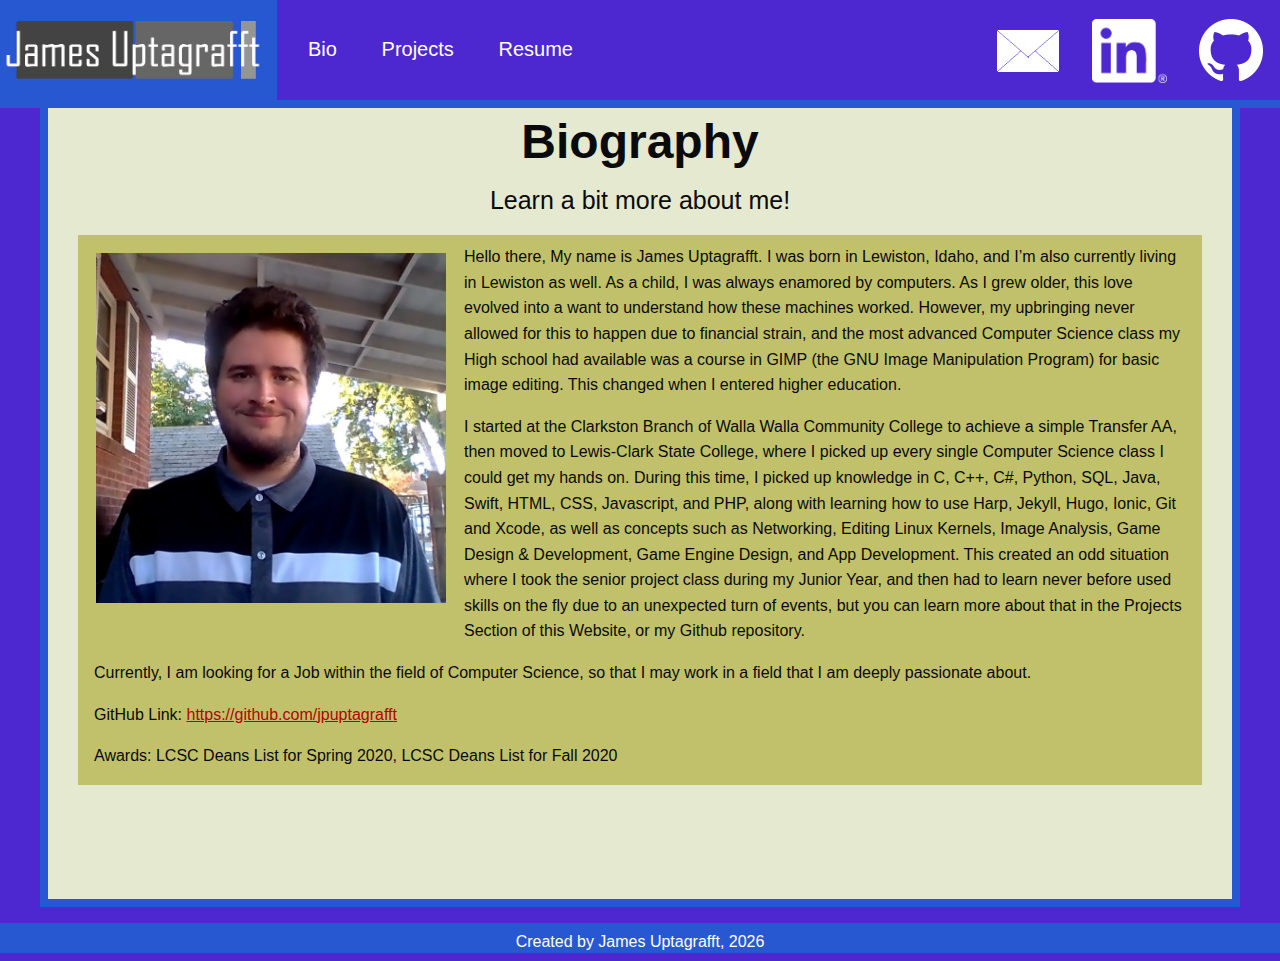
==== bio.html @ 361383fe "Update" ====
<!doctype html>
<html class="no-js" lang="en" dir="ltr">
  <head>
    <meta charset="utf-8">
    <meta http-equiv="x-ua-compatible" content="ie=edge">
    <meta name="viewport" content="width=device-width, initial-scale=1.0">
    <title>James Uptagrafft's Biography</title>
    <link rel="stylesheet" href="css/foundation.css">
    <link rel="stylesheet" href="css/styles.css">
    <link rel="stylesheet" href="css/app.css">
  </head>
  <body onload="update()" onresize= "update()">
    <nav class="grid-container" id="headNav"><!--Navigation-->
        <div class="grid-x grid-padding-x" id="bottomBorder">
          <div class="small-12 large-3 cell flex-container align-justify" id="logoAndHam">
              <div class="large-2 medium-12 small-4 medium-centered large-uncollapse cell" id="NavLogo">
                <a href="index.html"><img src="assets/img/Big_Logo.png" id="logo"></a>
              </div>
              <div class="small-4 show-for-small-only float-right" id="hamNav" onrelease="hamSwitch()">
                <a id="hamMenu">&#9776;</a>
              </div>
          </div>
          <div class="large-4 medium-collapse medium-centered large-uncollapse cell" id="Nav">
          <ul class="vertical medium-horizontal menu align-left" id="menuItems">
              <li id="menuItem">
                <a href="#" id="menuFolder">Bio</a>
              </li>
              <li id="menuItem">
                <a href="projects.html" id="menuFolder">Projects</a>
              </li>
              <li id="menuItem">
                <a href="assets/Resume.pdf" id="menuFolder">Resume</a>
              </li>
          </ul>
        </div>
        <div class="large-auto small-centered medium-centered large-uncentered cell" id="Nav">
          <ul class="medium-horizontal menu align-right" id="icons">
            <li class="firstMenuItem" id="icon">
              <a href="mailto:jpuptagrafft@lcmail.lcsc.edu"><img src="assets/img/e-mail.png"></a>
            </li>
            <li class="menuItem" id="icon">
              <a href="https://www.linkedin.com/in/james-uptagrafft-489079182/"><img src="assets/img/LinkedIn-Logos/LI-In-Bug.png" id="linkedin"></a>
            </li>
            <li class="menuItem" id="icon">
              <a href="https://github.com/jpuptagrafft" id="lastIcon"><img src="assets/img/GitHub-Mark/PNG/GitHub-Mark-Light-64px.png"></a>
            </li>
          </ul>
        </div>
      </div>
    </nav><!--Navigation End-->
    <main class="grid-container" id="background">
      <section class="grid-container" id="titleSection">
        <div class="grid-x grid-padding-x">
            <div class="large-12 cell" id="welcome">
              <h1><b>Biography</b></h1>
              <h4>Learn a bit more about me!</h4>
            </div>
        </div>
      </section>
      <section class="grid-container" id="menuSection">
        <div class="grid-x grid-padding-x">
          <div class="large-12 cell" id= "lastBody">
            <img src="assets/img/bioPic.png" id="bioPic">
            <p id="firstP">Hello there, My name is James Uptagrafft. I was born in Lewiston, Idaho, and I’m also currently living in Lewiston as well. As a child, I was always enamored by computers. As I grew older, this love evolved into a want to understand how these machines worked. However, my upbringing never allowed for this to happen due to financial strain, and the most advanced Computer Science class my High school had available was a course in GIMP (the GNU Image Manipulation Program) for basic image editing. This changed when I entered higher education.</p>
            <p> I started at the Clarkston Branch of Walla Walla Community College to achieve a simple Transfer AA, then moved to Lewis-Clark State College, where I picked up every single Computer Science class I could get my hands on. During this time, I picked up knowledge in C, C++, C#, Python, SQL, Java, Swift, HTML, CSS, Javascript, and PHP, along with learning how to use Harp, Jekyll, Hugo, Ionic, Git and Xcode, as well as concepts such as Networking, Editing Linux Kernels, Image Analysis, Game Design & Development, Game Engine Design, and App Development. This created an odd situation where I took the senior project class during my Junior Year, and then had to learn never before used skills on the fly due to an unexpected turn of events, but you can learn more about that in the Projects Section of this Website, or my Github repository.</p>
            <p>Currently, I am looking for a Job within the field of Computer Science, so that I may work in a field that I am deeply passionate about.</p>
            <p>GitHub Link: <a href="https://github.com/jpuptagrafft">https://github.com/jpuptagrafft</a></p>
            <p>Awards: LCSC Deans List for Spring 2020, LCSC Deans List for Fall 2020</p>
          </div>
        </div>
      </section>
    </main>
      <footer id="footer">
        <h6 id="foot"></h6>
        <script>
          var year = new Date();
          document.getElementById("foot").innerHTML = "Created by James Uptagrafft, " + year.getFullYear();
        </script>
      </footer>
    <script src="js/vendor/jquery.js"></script>
    <script src="js/vendor/what-input.js"></script>
    <script src="js/vendor/foundation.js"></script>
    <script src="js/app.js"></script>
    <script src="js/functions.js">update();</script>
  </body>
</html>
---- css/styles.css ----
html{
	overflow-x: hidden;
}
body{
    background-color:#4d28d1;
    font-family: Arial, Helvetica, sans-serif;
    overflow-x: hidden;
	position: relative;
}
#background{
    background-color: #e5e9d0;
    padding-bottom: auto;
    min-height: 88.75vh;
    border: 8px solid #2858d1;
    border-top: none;
}

/*Navigation*/
#Nav{
    padding-right: 0px;
}
#headNav{
    display: inline;
    padding-left: 0px;
    padding-right: 0px;
    height: 5vh;
}
#logoAndHam{
    padding-right: 0px;
    display: flex;
    align-items: center;
}
#logoAndHam:hover{
    background-color: #2858d1;
}
#logo{
    height: auto;
    width: 292px;
    min-width: 10em;
    float: left;
    display: flex;
    align-items: center;
}
#linkedin{
    height: 64px;
    width: 75px;
}
#menuItem{
    padding: 1.75em 0em 1.75em 0em;
    background-color:#4d28d1;
    color: white;
}
#icon{
    padding-top: .5em;
    padding-bottom: .35em;
}
#menuItem:hover{
    background-color: #2858d1;
}
#icon:hover{
    background-color: #2858d1;
}
#menuFolder{
    font-size: 125%;
    color: white;
}
#firstMenuItem{
    display: flex;
    align-items: center;
    margin-right: 3%;
    background-color:#4d28d1;
}
#firstMenuItem:hover{
    background-color: #2858d1;
}
.js-dropdown-active{
    color: white;
}
#bottomBorder{
    border-bottom: 8px solid #2858d1;
}
#lastIcon{
    padding-right: 2em;
}
@media screen and (min-width: 65em){
    #logoAndHam{
        width: 292px;
    }
	#menuItem{
		margin-right: 3%;
	}
}
@media screen and (max-width: 39.9375em) {
    #menuFolder::after{
        right: -.25rem;
    }
    #firstMenuItem{
        justify-content: center;
    }
    #icons{
        display: block;
        text-align: center;
    }
    #icon{
        display:inline-block;
    }
    #logoAndHam{
        text-align: center;
        width: default;
    }
    #logo{
        float: none;
        display: block;
        margin-left: auto;
        margin-right: auto;
    }
    #NavLogo{
        width: auto;
		max-width: 75%;
        padding: .5em 0 .5em 0;
    }
    #NavLogo:hover{
        background-color: #2858d1;
    }
    #hamNav{
		width: auto;
		max-width: 25%;
    }
    #lastIcon{
        padding-right: 1rem;
    }
    #hamMenu{
        color: white;
        margin-bottom: 0;
        padding-top: 1.5rem;
		padding-bottom: 19%;
		padding-left: 2.4rem;
		padding-right: 3rem;
        font-size: 200%;
		-webkit-user-select: none;
		-ms-user-select: none; 
		user-select: none;
    }
    #hamMenu:hover{
        border: #2858d1;
    }
    #logoAndHam:hover{
        background-color: #4d28d1;
    }

}
@media screen and (max-width: 64em) and (min-width: 40em){
    #icons{
        display: block;
        text-align: center;
    }
    #icon{
        display:inline-block;
    }
    #logoAndHam{
        padding: .5em 0em .5em .5em;
        text-align: center;
        width: 100%;
    }
    #logo{
        float: none;
        display: block;
        margin-left: auto;
        margin-right: auto;
    }
    #menuItems{
        display: block;
        text-align: center;
        padding-left: .5em;
    }
    #menuItem{
        display: inline-block;
    }
    #lastIcon{
        padding-right: 1rem;
    }
}

/*Features*/
#feature{
    background-color: rgb(0, 88, 160);
    color: white;
    background-clip: content-box;
    margin-top: 1vh;
}
#featureClass{
    background-color: rgb(0, 88, 160);
    min-height: 40vh;
}
#featureClass img{
    display: block;
    margin-left: auto;
    margin-right: auto;
    width: auto;
    height: 41vh;
}
#featureTool{
    background-color: rgb(0, 88, 160);
    min-height: 60vh;
    margin-left: 2.5em;
    margin-right: 2.5em;
}
#featureTool img{
    display: block;
    margin-left: auto;
    margin-right: auto;
    width: auto; 
    height: 60vh;
}
#feature img{
    display: block;
    margin-left: auto;
    margin-right: auto;
    width: 75%; /*Relative, ajust to fit*/
    height: auto;
}
#aside{
    background-color: grey;
    color: white;
    min-height: 40vh;
    background-clip: content-box;
    margin-top: 1vh;
}
#body{
    background-color: #c1c16b;
    background-clip: content-box;
    margin-top: 1vh;
    min-height: 30vh;
}
#indexBody{
    display: flex;
    align-items: center;
    background-color: #c1c16b;
    background-clip: content-box;
    margin-top: 1vh;
    min-height: 30vh;
}
#lastBody{
    background-color: #c1c16b;
    background-clip: content-box;
    margin-top: 1vh;
    margin-bottom: 1vh;
    min-height: 30vh;
}
#lastIndexBody{
    display: flex;
    align-items: center;
    background-color: #c1c16b;
    background-clip: content-box;
    margin-top: 1vh;
    margin-bottom: 1vh;
    min-height: 30vh;
}
#Motivate{
    float: left;
    height: 75%;
    padding: 1vh;
    max-width: 28vh;
    max-height: 46vh;
}
#Engine{
    float: left;
    height: 75%;
    padding: 1vh;
    max-width: 40vh;
    height: auto;
}
#Cast{
    float: left;
    padding: 1vh;
    height: 50%;
    max-height: 25vh;
}
@media screen and (max-width: 39.9375em) {
    #feature img{
        width: 100%; /*Relative, ajust to fit*/
    }
    #featureTool img{
        width: 100%;
        height: auto;
    }
    #featureClass{
        min-height: 0px;
    }
    #featureClass img{
        width: 100%;
        height: auto;
    }
    #featureTool{
        min-height: 0px;
    }
    #aside{
        min-height: 0px;
    }
    #body{
        min-height: 0px;
    }
    #indexBody{
        min-height: 0px;
    }
    #lastBody{
        min-height: 0px;
    }
    #lastIndexBody{
        min-height: 0px;
    }
    #Engine{
        display: none;
    }
    #Motivate{
        display: none;
    }
    #Cast{
        display: none;
    }
}

/*Bodies, Headers, ect.*/
#toolBody{
    background-color: #c1c16b;
    background-clip: content-box;
    margin-top: 1vh;
}
#welcome h1{
    text-align: center;
}
#welcome h4{
    text-align: center;
}
#welcome h5{
    text-align: center;
}
#aside a{
    text-decoration: underline;
}

#welcome a{;
    text-decoration: underline;
}
#welcome a:hover{
    color: rgb(0, 88, 160);
}
main a {
    color: rgb(182, 0, 0);
    text-decoration: underline;
}
main a:hover {
    color: rgb(0, 139, 205);
}
h6{
    margin-top: .5rem;
}
#toolMain{
    margin-left: 2.5em;
    margin-right: 2.5em;
}
#bioPic{
    float: left;
    height: 350px;
    width: 350px;
    margin: 2vh;
}
#bioMenuPic{
	height: 25vh;
	width: auto;
	min-width: 300px;
	margin: 1vh;
}
#projectImg{
	height: 20vh;
	width: auto;
	min-width: 300px;
	margin: 1vh;
}
p{
    margin: 1em;
}
#firstP{
    margin-top: 1vh;
}
@media screen and (max-width: 39.9375em) {
    #bioPic{
        float: none;
    }
}
/*footer*/
#footer{
    color: white;
    background-color: #2858d1;
    background-clip: content-box;
    padding: 1em 0px 0px  0px;
    text-align: center;
}
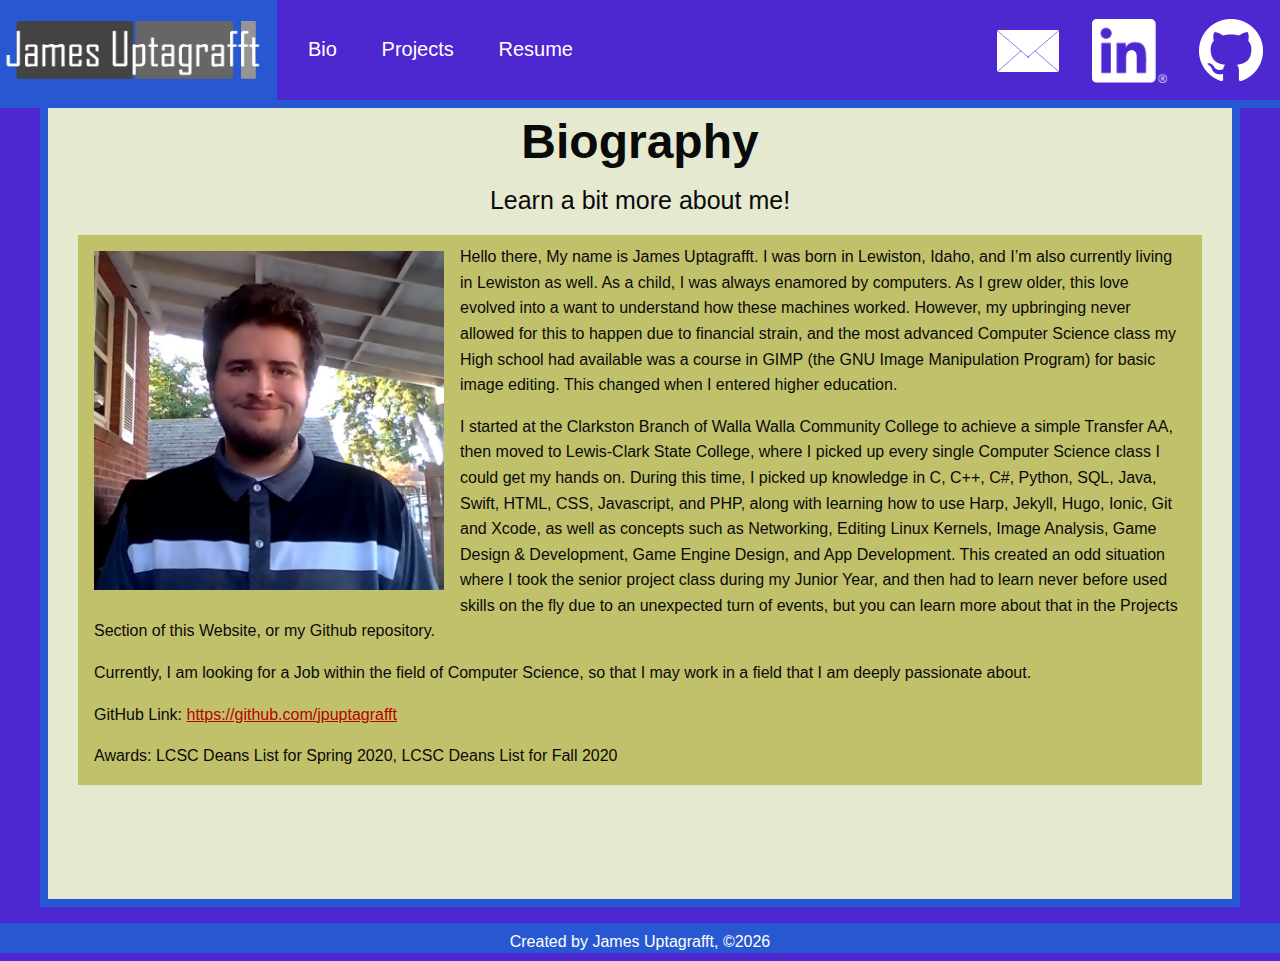
==== commit 12b39263: "Update" ====
--- a/bio.html
+++ b/bio.html
@@ -74,7 +74,7 @@
         <h6 id="foot"></h6>
         <script>
           var year = new Date();
-          document.getElementById("foot").innerHTML = "Created by James Uptagrafft, " + year.getFullYear();
+          document.getElementById("foot").innerHTML = "Created by James Uptagrafft, ©" + year.getFullYear();
         </script>
       </footer>
     <script src="js/vendor/jquery.js"></script>
--- a/css/styles.css
+++ b/css/styles.css
@@ -258,21 +258,20 @@
 }
 #Motivate{
     float: left;
-    height: 75%;
-    padding: 1vh;
+    margin: 2vh;
     max-width: 28vh;
     max-height: 46vh;
 }
 #Engine{
     float: left;
     height: 75%;
-    padding: 1vh;
+    margin: 2vh;
     max-width: 40vh;
     height: auto;
 }
 #Cast{
     float: left;
-    padding: 1vh;
+    margin: 2vh;
     height: 50%;
     max-height: 25vh;
 }
@@ -326,6 +325,20 @@
     background-clip: content-box;
     margin-top: 1vh;
 }
+#buttonContainer{
+	display: flex;
+	justify-content: center;
+	align-items: center;
+	margin-top: 2vh;
+}
+h5{
+	padding-left: 1em;
+	padding-right: 1em;
+}
+h4{
+	padding-left: 1em;
+	padding-right: 1em;
+}
 #welcome h1{
     text-align: center;
 }
@@ -361,9 +374,9 @@
 }
 #bioPic{
     float: left;
-    height: 350px;
+    height: auto;
     width: 350px;
-    margin: 2vh;
+    margin: 1rem;
 }
 #bioMenuPic{
 	height: 25vh;
@@ -386,7 +399,14 @@
 @media screen and (max-width: 39.9375em) {
     #bioPic{
         float: none;
-    }
+		max-width: 73rem;
+    }
+	#bioMenuPic{
+		display: none;
+	}
+	#projectImg{
+		display: none;
+	}
 }
 /*footer*/
 #footer{
@@ -398,3 +418,4 @@
 }
 
 
+
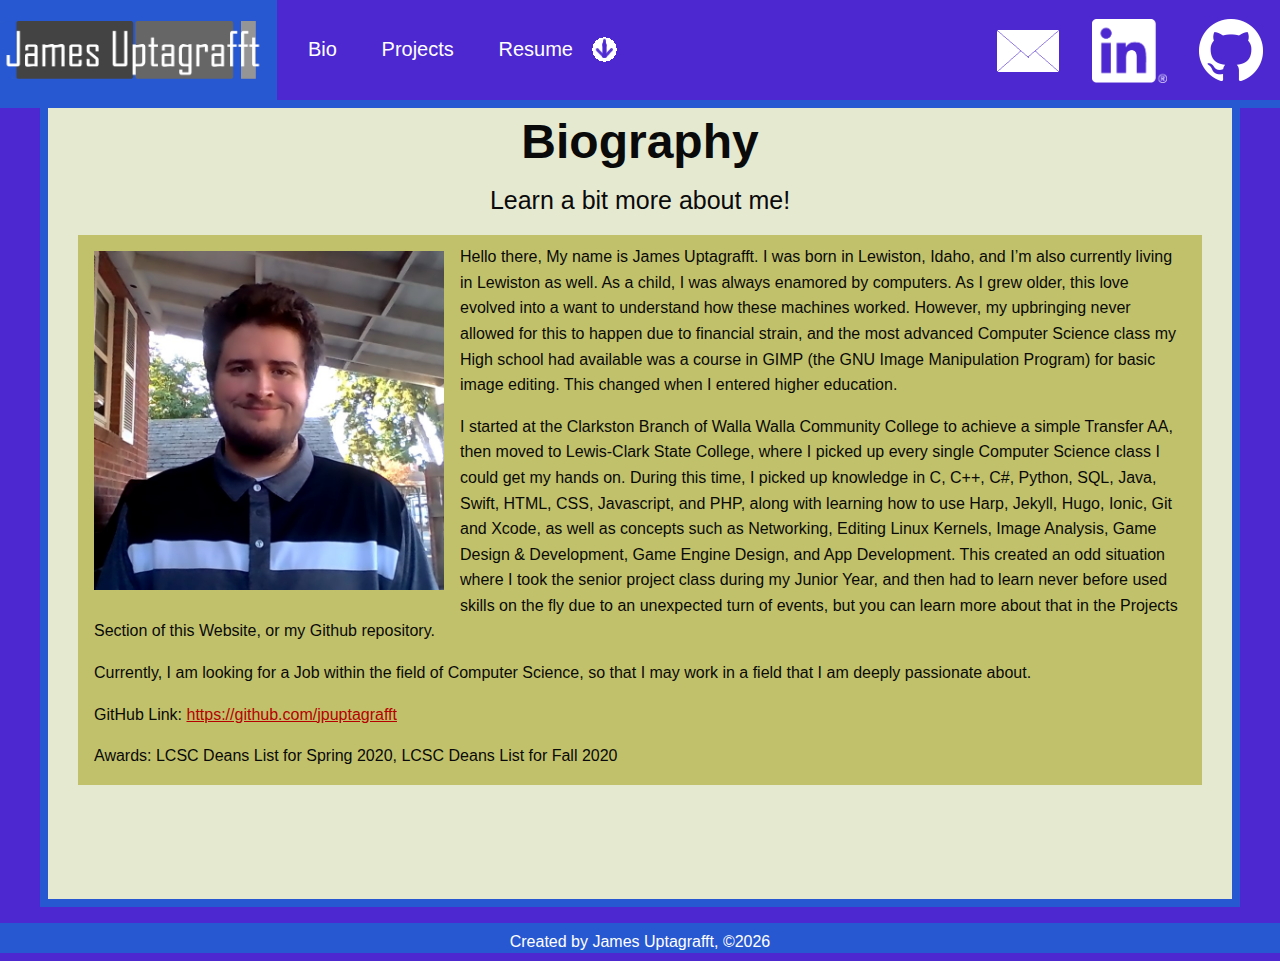
==== commit fe06ef9f: "StyleUpdates" ====
--- a/bio.html
+++ b/bio.html
@@ -14,7 +14,7 @@
         <div class="grid-x grid-padding-x" id="bottomBorder">
           <div class="small-12 large-3 cell flex-container align-justify" id="logoAndHam">
               <div class="large-2 medium-12 small-4 medium-centered large-uncollapse cell" id="NavLogo">
-                <a href="index.html"><img src="assets/img/Big_Logo.png" id="logo"></a>
+                <a href="../"><img src="assets/img/Big_Logo.png" id="logo"></a>
               </div>
               <div class="small-4 show-for-small-only float-right" id="hamNav" onrelease="hamSwitch()">
                 <a id="hamMenu">&#9776;</a>
@@ -29,7 +29,9 @@
                 <a href="projects.html" id="menuFolder">Projects</a>
               </li>
               <li id="menuItem">
-                <a href="assets/Resume.pdf" id="menuFolder">Resume</a>
+                  <div id="multiMenu">
+                      <a href="assets/Resume.pdf" id="menuFolder">Resume</a><img src="assets/img/downloadArrow.png" id="menuImg">
+                  </div>
               </li>
           </ul>
         </div>
--- a/css/styles.css
+++ b/css/styles.css
@@ -81,6 +81,13 @@
 }
 #lastIcon{
     padding-right: 2em;
+}
+#multiMenu{
+    display: flex;
+}
+#menuImg{
+    height: 100%;
+    padding-top: .3em;
 }
 @media screen and (min-width: 65em){
     #logoAndHam{
@@ -382,13 +389,13 @@
 	height: 25vh;
 	width: auto;
 	min-width: 300px;
-	margin: 1vh;
+	margin: 3vh;
 }
 #projectImg{
 	height: 20vh;
 	width: auto;
 	min-width: 300px;
-	margin: 1vh;
+	margin: 3vh;
 }
 p{
     margin: 1em;
